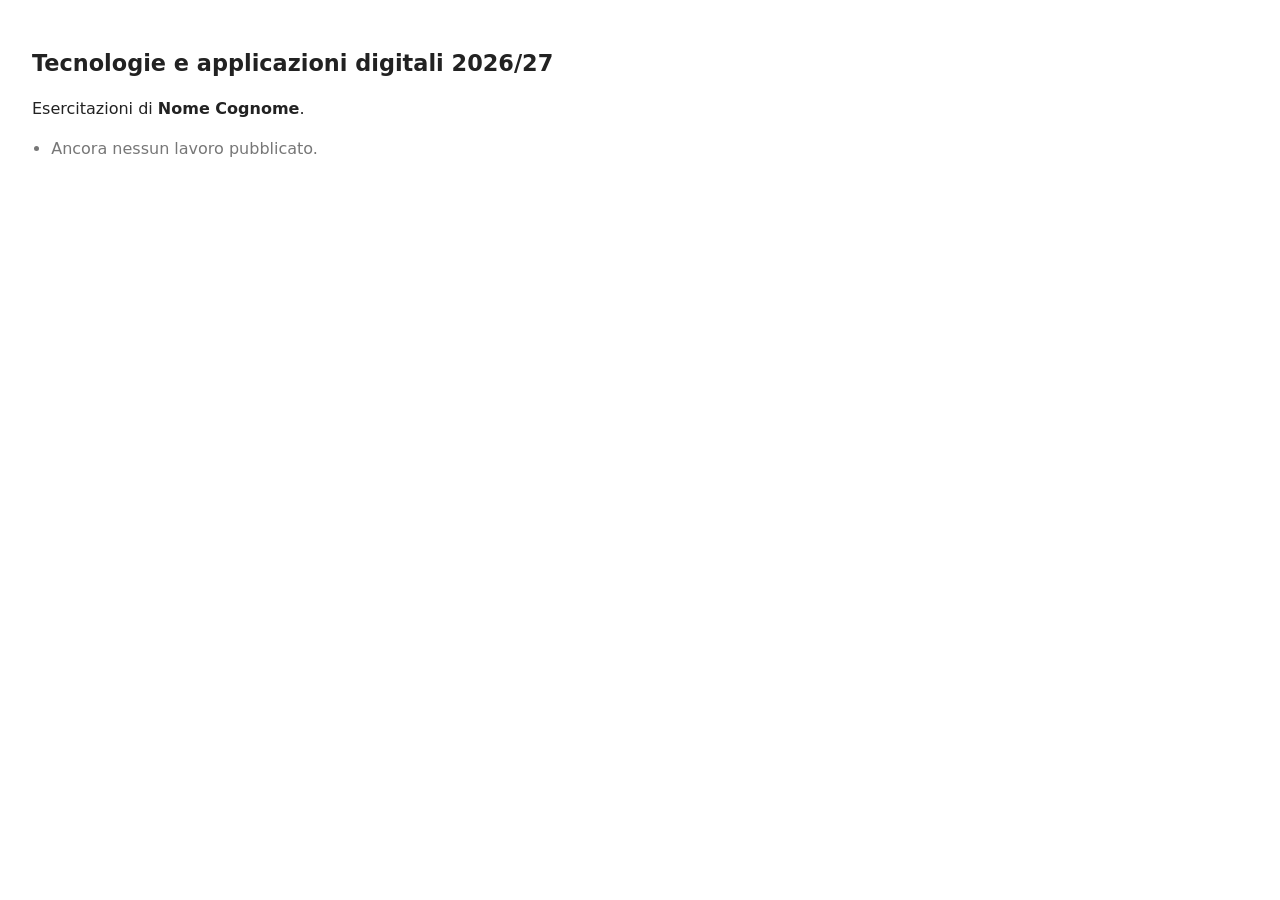
==== index.html @ ab4a0850 "Initial commit" ====
<!DOCTYPE html>
<html lang="it">
<head>
  <meta charset="utf-8">
  <meta name="viewport" content="width=device-width, initial-scale=1">
  <title>Tecnologie e applicazioni digitali 2026/27</title>
  <style>
    body {
      margin: 0;
      padding: 2rem;
      font-family: system-ui, sans-serif;
      line-height: 1.5;
      color: #222;
      background: #fff;
    }
    h1 { font-size: 1.4rem; font-weight: 600; }
    ul { padding-left: 1.2rem; }
    li { margin-bottom: 0.3rem; }
    .vuoto { color: #777; }
  </style>
</head>
<body>
  <h1>Tecnologie e applicazioni digitali 2026/27</h1>
  <p>Esercitazioni di <strong>Nome Cognome</strong>.</p>

  <!-- Il comando /crea aggiunge qui una voce per ogni cartella creata. -->
  <ul>
    <li class="vuoto">Ancora nessun lavoro pubblicato.</li>
  </ul>
</body>
</html>
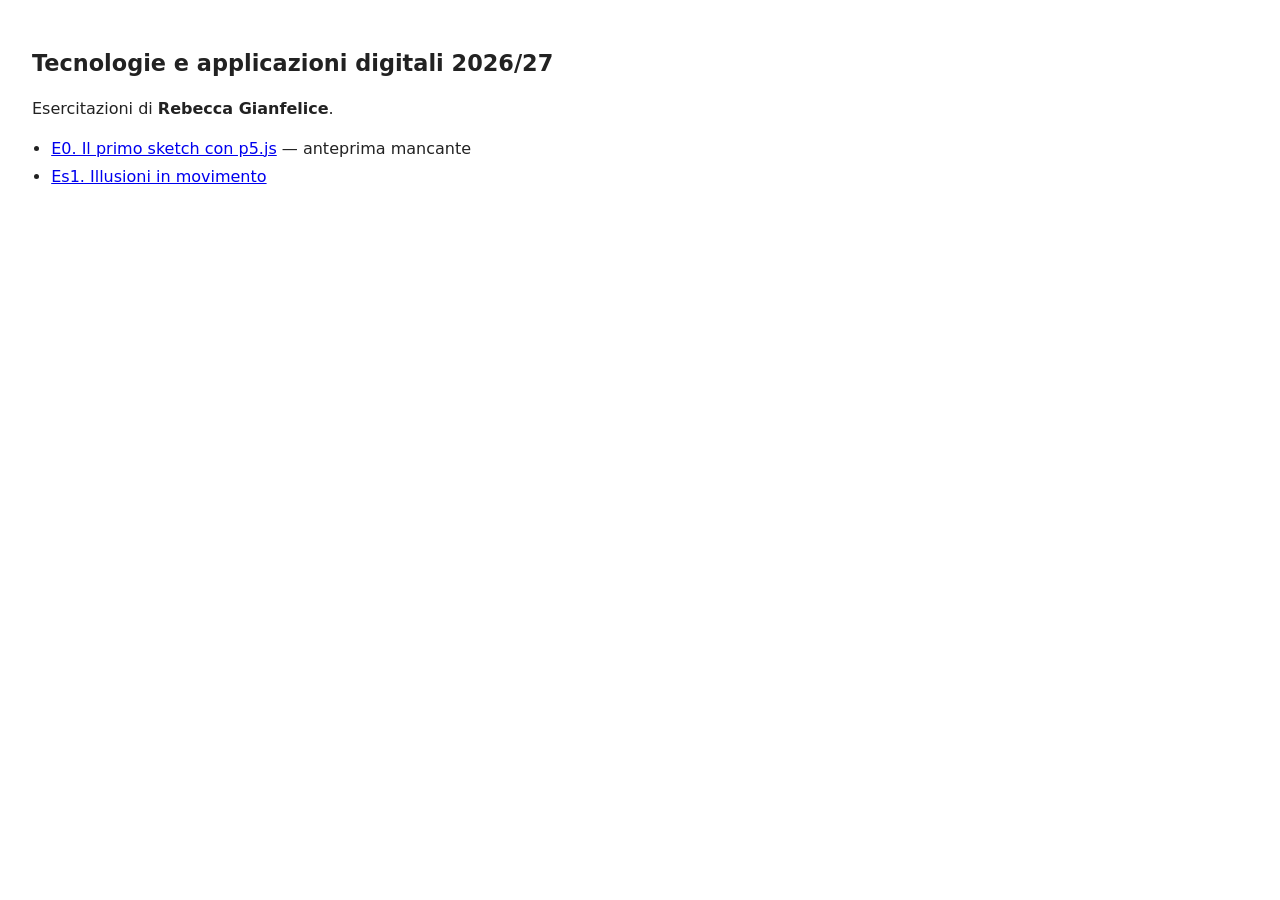
==== commit 57bee6f5: "Corregge es1: movimento come alternanza sulla curvatura, nuova anteprima; aggiorna i file del corso" ====
--- a/index.html
+++ b/index.html
@@ -21,11 +21,12 @@
 </head>
 <body>
   <h1>Tecnologie e applicazioni digitali 2026/27</h1>
-  <p>Esercitazioni di <strong>Nome Cognome</strong>.</p>
+  <p>Esercitazioni di <strong>Rebecca Gianfelice</strong>.</p>
 
   <!-- Il comando /crea aggiunge qui una voce per ogni cartella creata. -->
   <ul>
-    <li class="vuoto">Ancora nessun lavoro pubblicato.</li>
+    <li><a href="es0/">E0. Il primo sketch con p5.js</a> — anteprima mancante</li>
+    <li><a href="es1/">Es1. Illusioni in movimento</a></li>
   </ul>
 </body>
 </html>
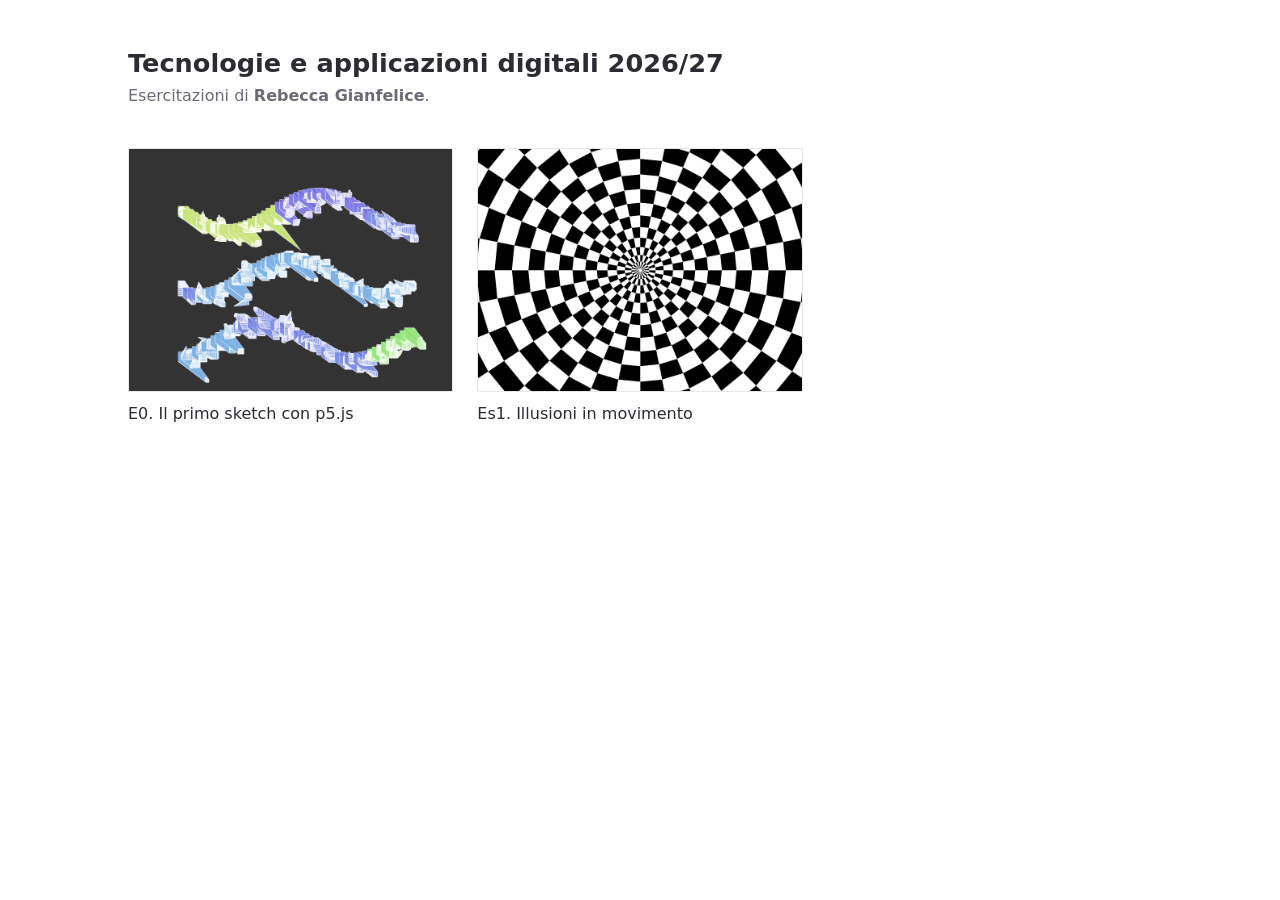
==== commit 82fb6fcc: "Aggiunge es0 e l'anteprima nell'elenco dei lavori" ====
--- a/index.html
+++ b/index.html
@@ -7,26 +7,91 @@
   <style>
     body {
       margin: 0;
-      padding: 2rem;
+      padding: 3rem 2rem 4rem;
       font-family: system-ui, sans-serif;
       line-height: 1.5;
-      color: #222;
+      color: #2b2b33;
       background: #fff;
     }
-    h1 { font-size: 1.4rem; font-weight: 600; }
-    ul { padding-left: 1.2rem; }
-    li { margin-bottom: 0.3rem; }
-    .vuoto { color: #777; }
+    main { max-width: 64rem; margin: 0 auto; }
+    h1 { margin: 0; font-size: 1.6rem; font-weight: 600; line-height: 1.25; }
+    h1 + p { margin: 0.25rem 0 2.5rem; color: #6b6b78; }
+
+    /* le voci dell'elenco diventano schede: anteprima sopra, nome sotto */
+    ul {
+      display: grid;
+      grid-template-columns: repeat(auto-fill, minmax(15rem, 1fr));
+      gap: 2rem 1.5rem;
+      margin: 0;
+      padding: 0;
+      list-style: none;
+    }
+    a { display: block; color: inherit; text-decoration: none; }
+    a:focus-visible { outline: 2px solid #9060c0; outline-offset: 4px; }
+    .anteprima {
+      display: block;
+      aspect-ratio: 4 / 3;
+      margin-bottom: 0.6rem;
+      background: #f3f3f6;
+      border: 1px solid #e6e6ec;
+      transition: border-color 0.15s;
+    }
+    .anteprima img {
+      display: block;
+      width: 100%;
+      height: 100%;
+      object-fit: contain;
+    }
+    a:hover .anteprima { border-color: #6b6b78; }
+    a:hover .nome { text-decoration: underline; }
+    /* cartella senza preview.png */
+    .anteprima.mancante {
+      display: flex;
+      align-items: center;
+      justify-content: center;
+      border-style: dashed;
+      color: #6b6b78;
+      font-size: 0.85rem;
+    }
+    .anteprima.mancante::after { content: "preview.png non ancora creata"; }
+    .vuoto { grid-column: 1 / -1; color: #6b6b78; }
+
+    @media (max-width: 30rem) {
+      body { padding: 2rem 1rem 3rem; }
+    }
   </style>
 </head>
 <body>
-  <h1>Tecnologie e applicazioni digitali 2026/27</h1>
-  <p>Esercitazioni di <strong>Rebecca Gianfelice</strong>.</p>
+  <main>
+    <h1>Tecnologie e applicazioni digitali 2026/27</h1>
+    <p>Esercitazioni di <strong>Rebecca Gianfelice</strong>.</p>
 
-  <!-- Il comando /crea aggiunge qui una voce per ogni cartella creata. -->
-  <ul>
-    <li><a href="es0/">E0. Il primo sketch con p5.js</a> — anteprima mancante</li>
-    <li><a href="es1/">Es1. Illusioni in movimento</a></li>
-  </ul>
+    <!-- Il comando /crea aggiunge qui una voce per ogni cartella creata, nella forma
+         <li><a href="es1/">Es1. Titolo</a></li>: l'anteprima la aggiunge lo script qui sotto. -->
+    <ul id="lavori">
+      <li><a href="es0/">E0. Il primo sketch con p5.js</a></li>
+      <li><a href="es1/">Es1. Illusioni in movimento</a></li>
+    </ul>
+  </main>
+
+  <script>
+    // Ogni voce prende l'anteprima del lavoro, preview.png nella sua cartella;
+    // se l'immagine non c'è ancora, resta un riquadro che lo dice.
+    for (const link of document.querySelectorAll('#lavori a')) {
+      const nome = document.createElement('span');
+      nome.className = 'nome';
+      nome.append(...link.childNodes);
+
+      const anteprima = document.createElement('span');
+      anteprima.className = 'anteprima';
+      const img = document.createElement('img');
+      img.alt = '';
+      img.onerror = () => { img.remove(); anteprima.classList.add('mancante'); };
+      img.src = link.getAttribute('href').replace(/\/?$/, '/') + 'preview.png';
+      anteprima.append(img);
+
+      link.append(anteprima, nome);
+    }
+  </script>
 </body>
 </html>
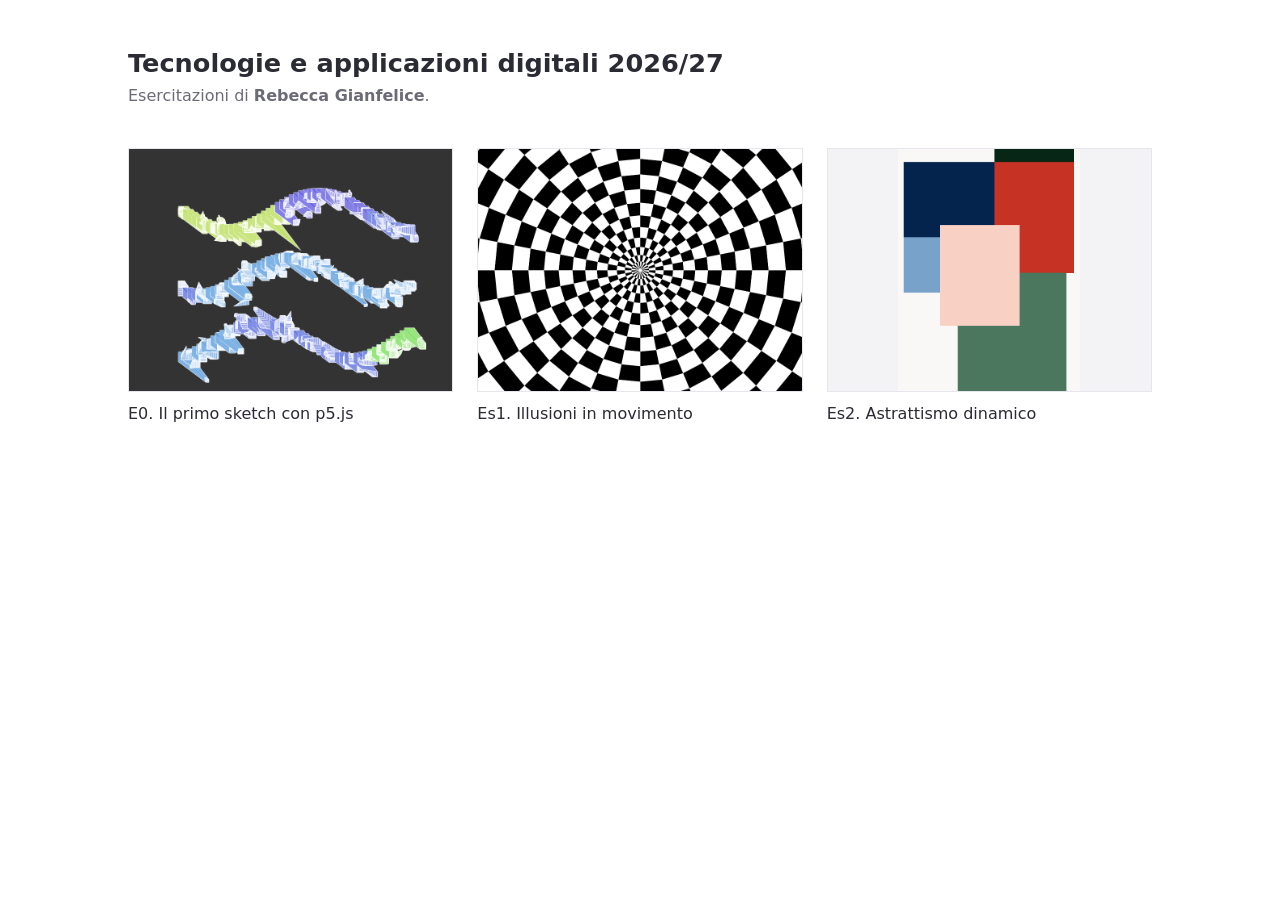
==== commit 1a3c628c: "Aggiunge esercitazione Es2 e aggiorna istruzioni Co-authored-by: Copilot <223556219+Copilot@users.no" ====
--- a/index.html
+++ b/index.html
@@ -71,6 +71,7 @@
     <ul id="lavori">
       <li><a href="es0/">E0. Il primo sketch con p5.js</a></li>
       <li><a href="es1/">Es1. Illusioni in movimento</a></li>
+      <li><a href="es2/">Es2. Astrattismo dinamico</a></li>
     </ul>
   </main>
 
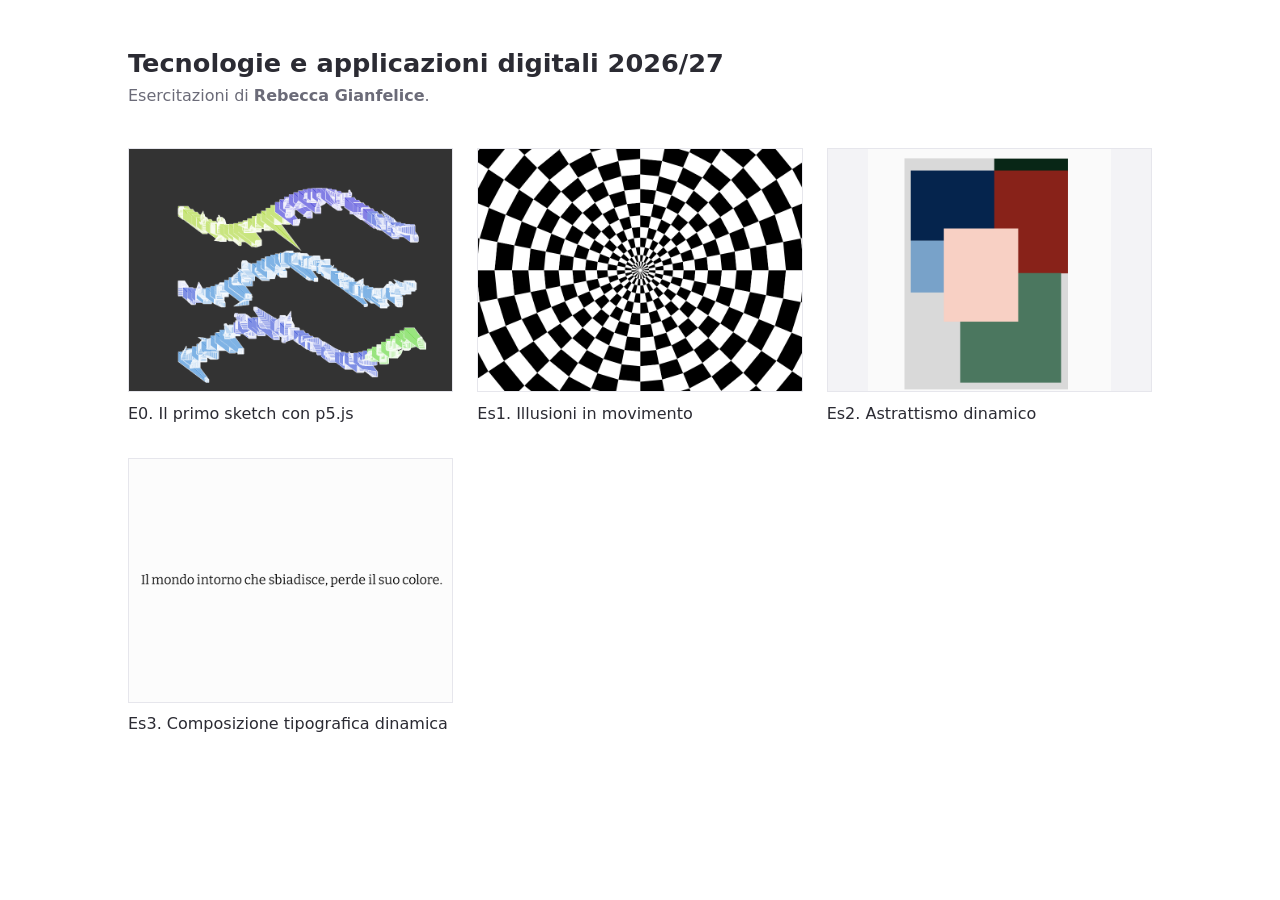
==== commit e62b979e: "Aggiunge Es3 all'elenco Co-authored-by: Copilot <223556219+Copilot@users.noreply.github.com>" ====
--- a/index.html
+++ b/index.html
@@ -72,6 +72,7 @@
       <li><a href="es0/">E0. Il primo sketch con p5.js</a></li>
       <li><a href="es1/">Es1. Illusioni in movimento</a></li>
       <li><a href="es2/">Es2. Astrattismo dinamico</a></li>
+      <li><a href="es3/">Es3. Composizione tipografica dinamica</a></li>
     </ul>
   </main>
 
